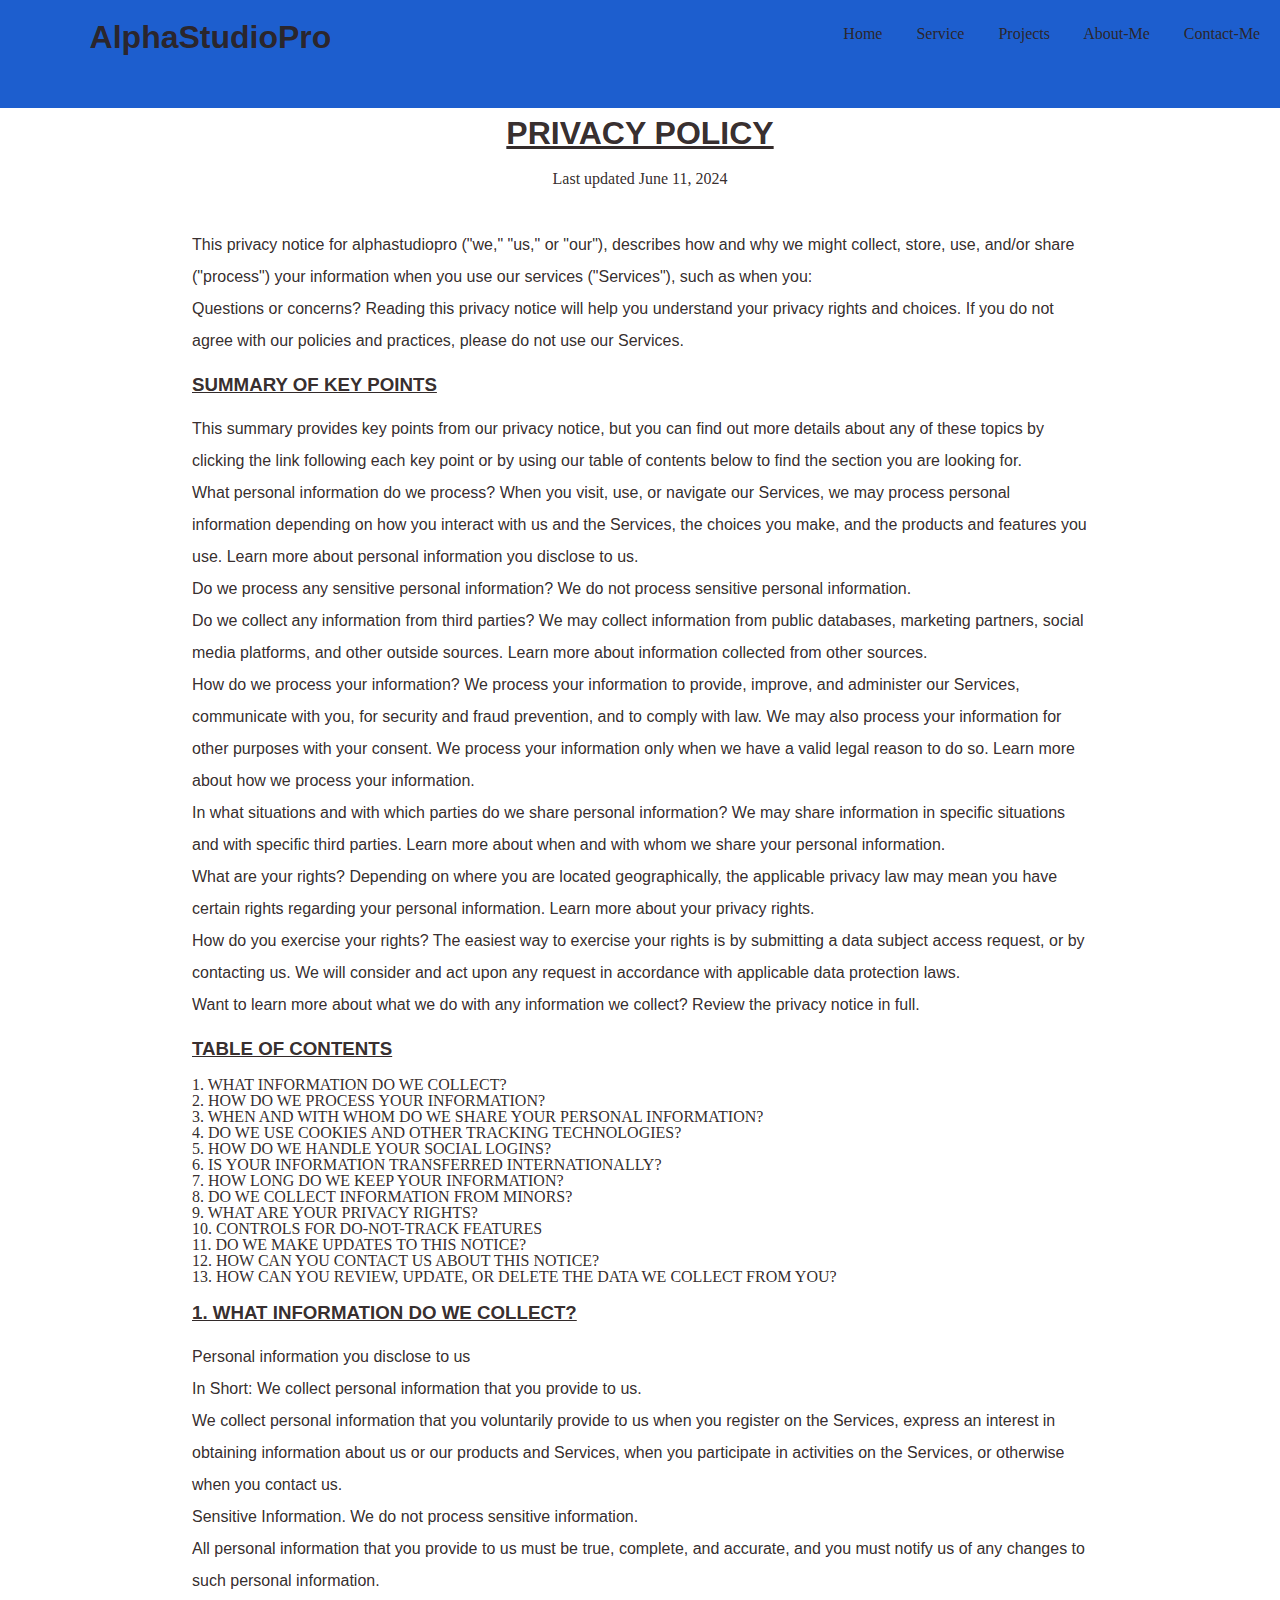
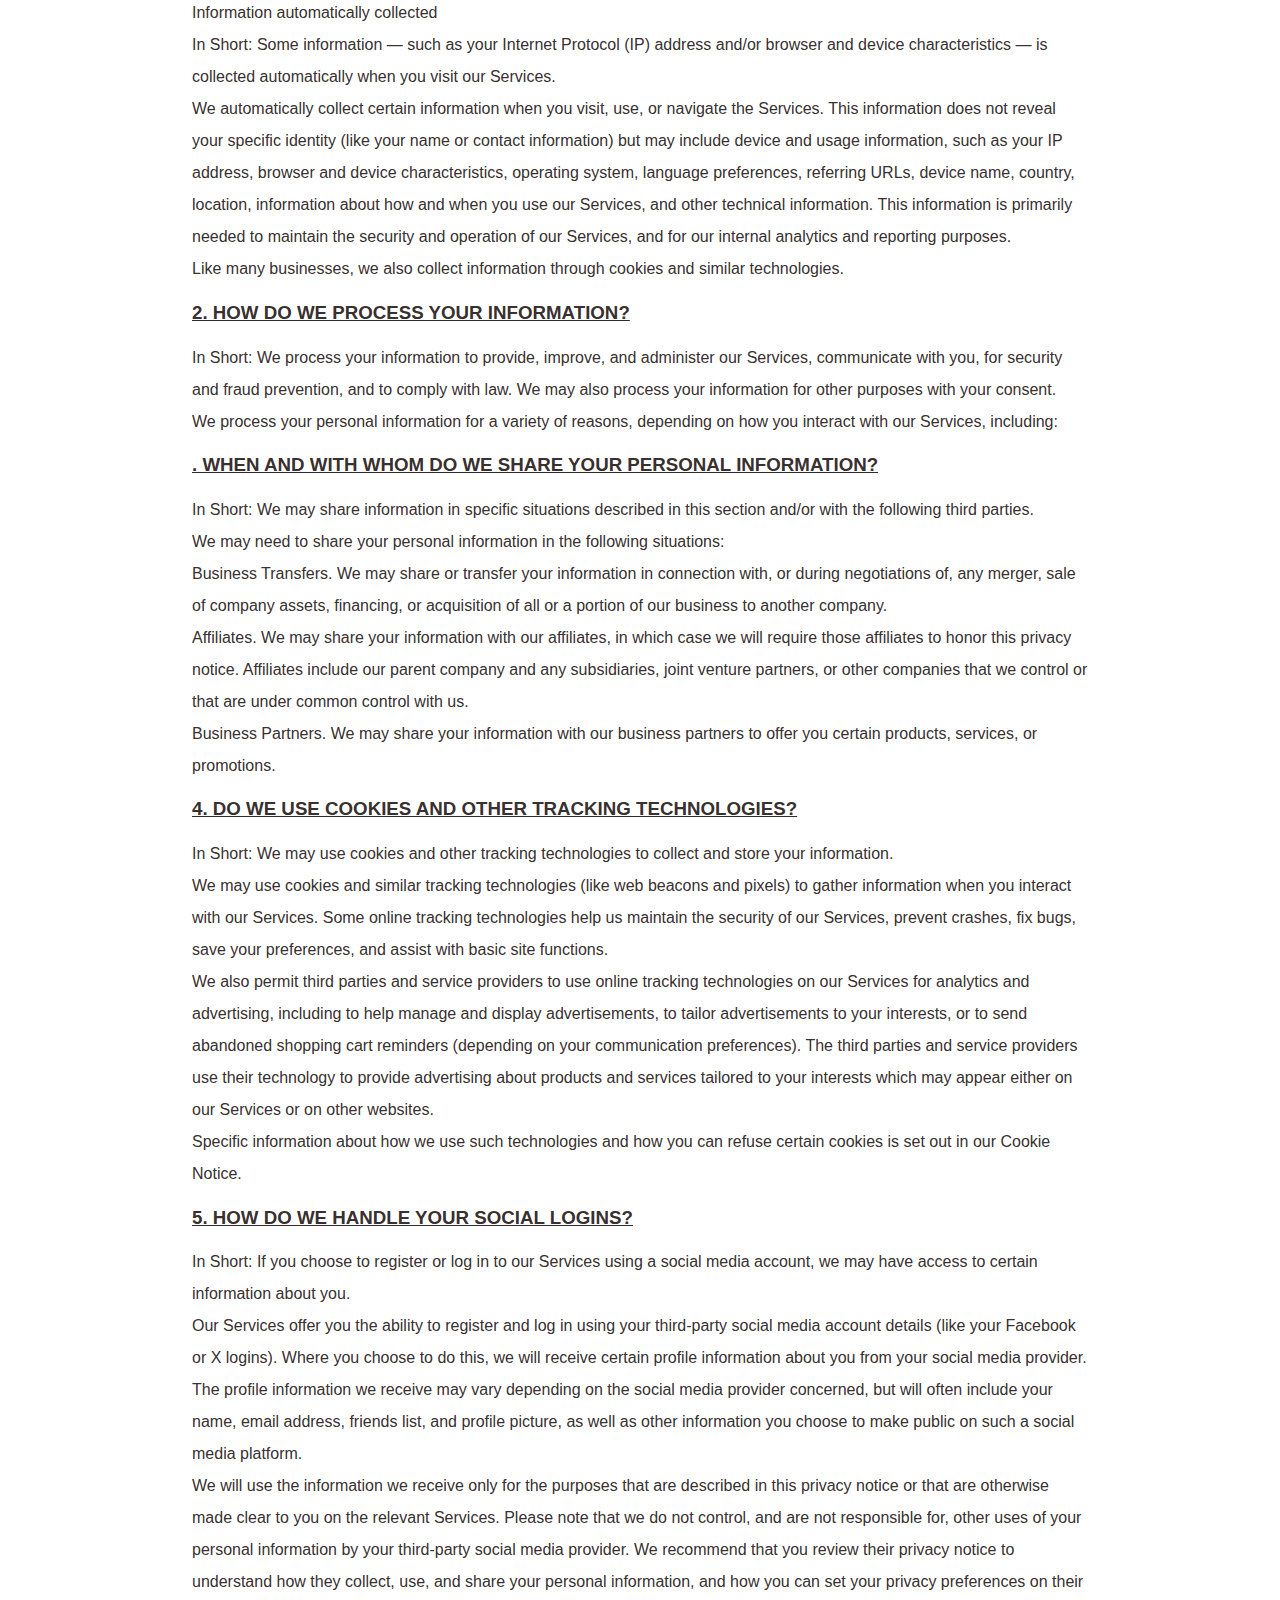
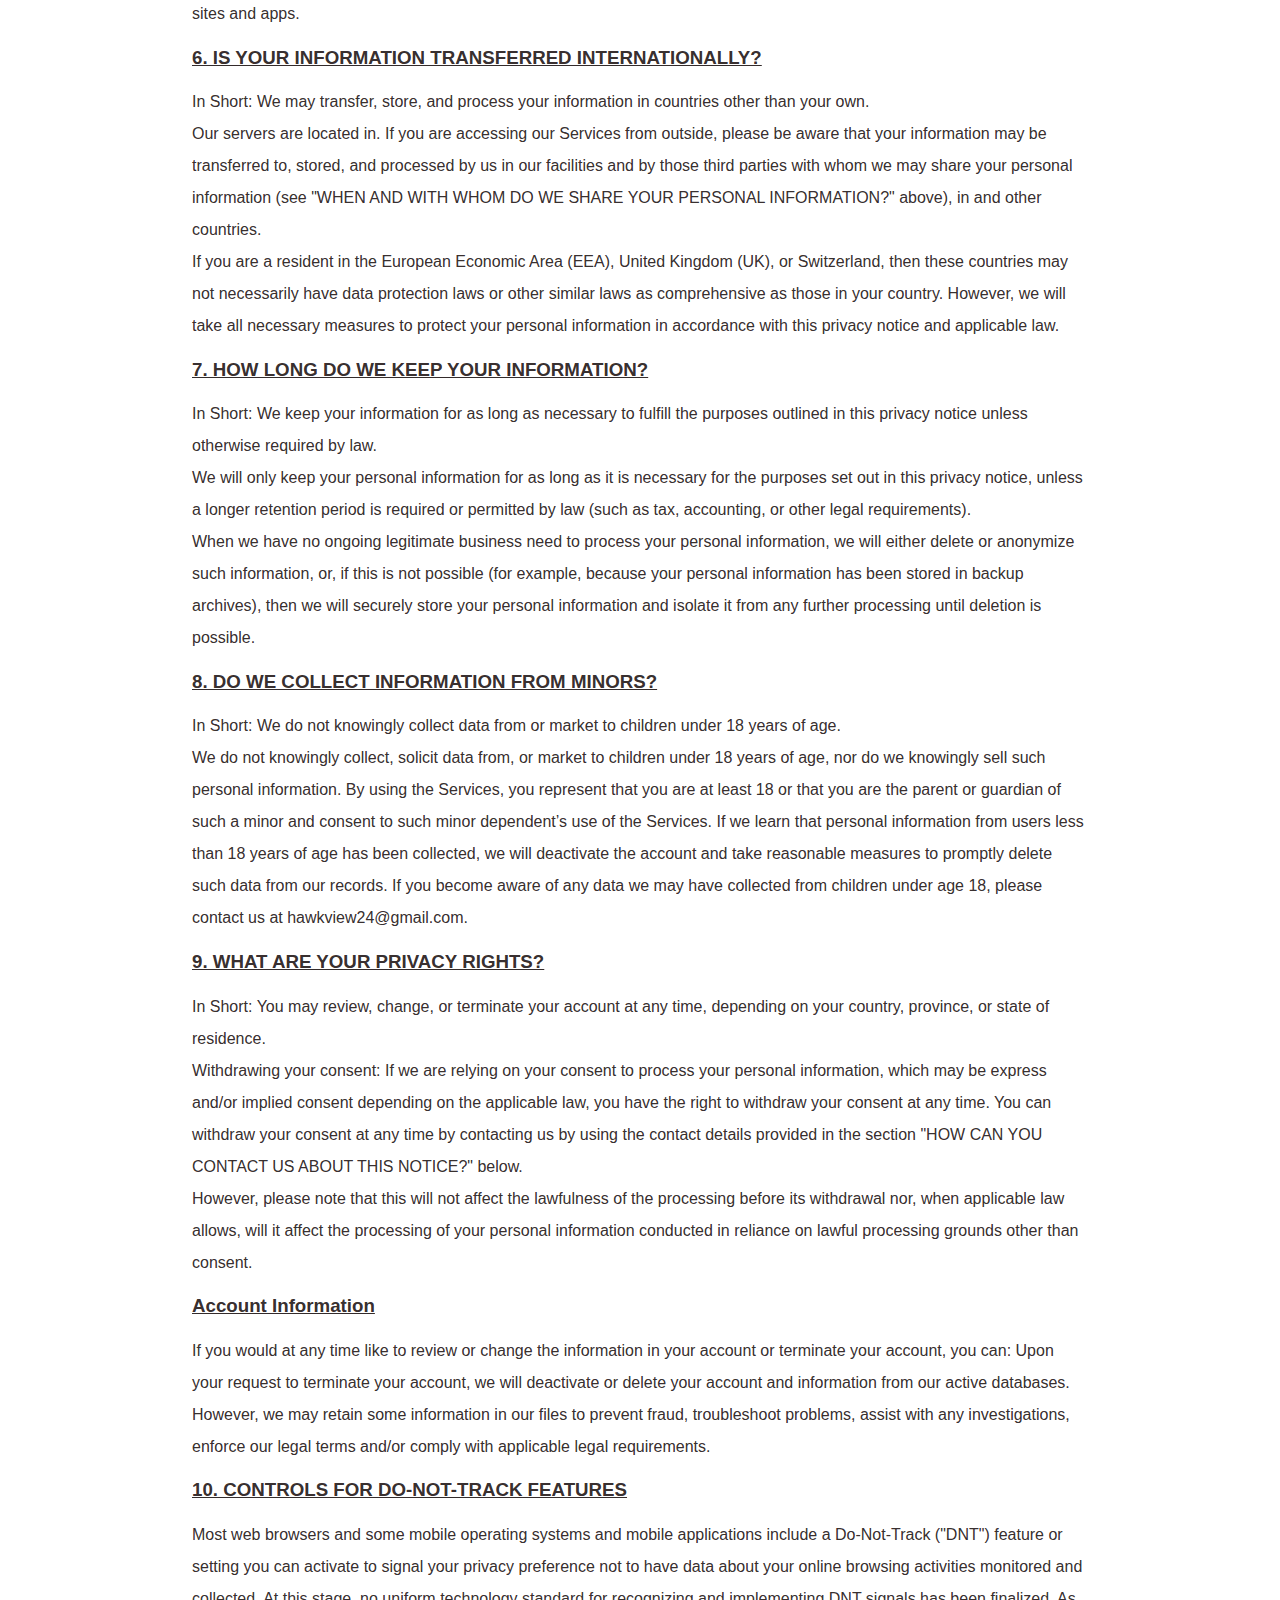
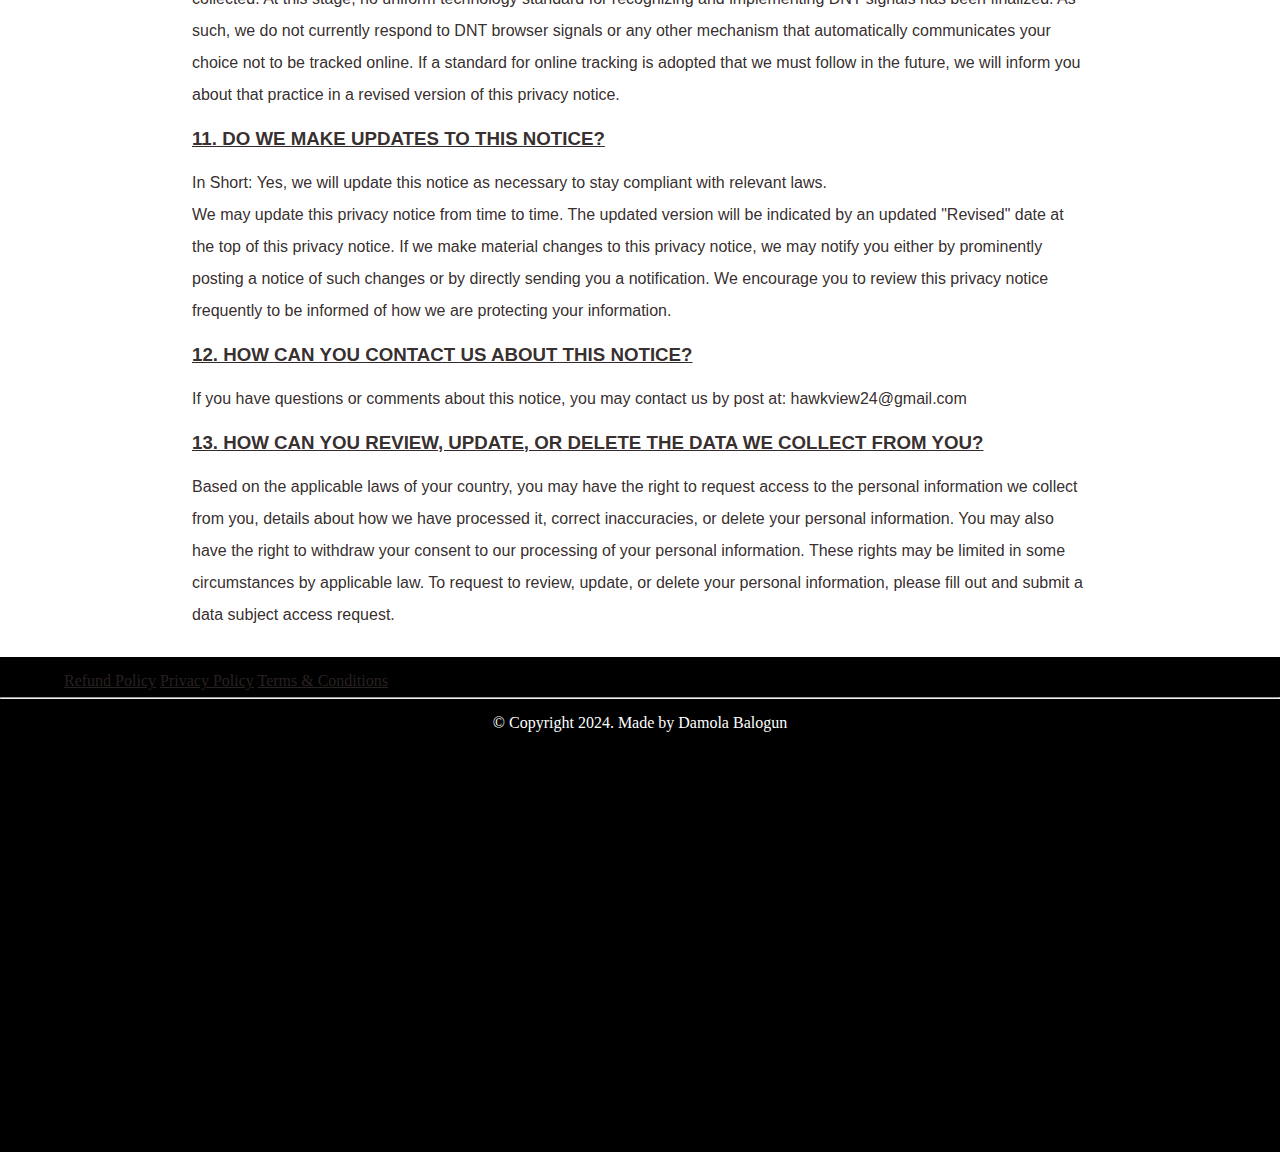
==== privacy-policy.html @ c692b12c "Add files via upload" ====
<!DOCTYPE html>
<html lang="en">
<head>
    <meta charset="UTF-8">
    <meta name="viewport" content="width=device-width, initial-scale=1.0">
    <title>Privacy Policy</title>
    <link rel="stylesheet" href="index.css">
</head>
<body>
    <header>  
        <h1 class="title">AlphaStudioPro</h1>

        <i class="menu_bar"onclick="open_menu()">Menu</i> 

       <div class="pc_menu">
        <a href="#">Home </a>
        <a href="#">Service </a>
        <a href="#">Projects </a>
        <a href="#">About-Me </a>
        <a href="#">Contact-Me </a>
       </div>
    </header>
    <br /><br /><br /><br /><br /><br />
    <h1><u>PRIVACY POLICY</u></h1>
    <p style="text-align: center;">Last updated June 11, 2024</p>

    <div class="all-box">
        <p>This privacy notice for alphastudiopro ("we," "us," or "our"), describes how and why we might collect, store, use, and/or share ("process") your information when you use our services ("Services"), such as when you:<br />
            Questions or concerns? Reading this privacy notice will help you understand your privacy rights and choices. If you do not agree with our policies and practices, please do not use our Services.</p>

            <h3>SUMMARY OF KEY POINTS</h3>
<p>
This summary provides key points from our privacy notice, but you can find out more details about any of these topics by clicking the link following each key point or by using our table of contents below to find the section you are looking for.
<br />
What personal information do we process? When you visit, use, or navigate our Services, we may process personal information depending on how you interact with us and the Services, the choices you make, and the products and features you use. Learn more about personal information you disclose to us.
<br />
Do we process any sensitive personal information? We do not process sensitive personal information.
<br />
Do we collect any information from third parties? We may collect information from public databases, marketing partners, social media platforms, and other outside sources. Learn more about information collected from other sources.
<br />
How do we process your information? We process your information to provide, improve, and administer our Services, communicate with you, for security and fraud prevention, and to comply with law. We may also process your information for other purposes with your consent. We process your information only when we have a valid legal reason to do so. Learn more about how we process your information.
<br />
In what situations and with which parties do we share personal information? We may share information in specific situations and with specific third parties. Learn more about when and with whom we share your personal information.
<br />
What are your rights? Depending on where you are located geographically, the applicable privacy law may mean you have certain rights regarding your personal information. Learn more about your privacy rights.
<br />
How do you exercise your rights? The easiest way to exercise your rights is by submitting a data subject access request, or by contacting us. We will consider and act upon any request in accordance with applicable data protection laws.
<br />
Want to learn more about what we do with any information we collect? Review the privacy notice in full.
</p>

<h3>TABLE OF CONTENTS</h3>

1. WHAT INFORMATION DO WE COLLECT?<br />
2. HOW DO WE PROCESS YOUR INFORMATION?<br />
3. WHEN AND WITH WHOM DO WE SHARE YOUR PERSONAL INFORMATION?<br />
4. DO WE USE COOKIES AND OTHER TRACKING TECHNOLOGIES?<br />
5. HOW DO WE HANDLE YOUR SOCIAL LOGINS?  <br />
6. IS YOUR INFORMATION TRANSFERRED INTERNATIONALLY?<br />
7. HOW LONG DO WE KEEP YOUR INFORMATION?<br />
8. DO WE COLLECT INFORMATION FROM MINORS?<br />
9. WHAT ARE YOUR PRIVACY RIGHTS?<br />
10. CONTROLS FOR DO-NOT-TRACK FEATURES<br />
11. DO WE MAKE UPDATES TO THIS NOTICE?<br />
12. HOW CAN YOU CONTACT US ABOUT THIS NOTICE?<br />
13. HOW CAN YOU REVIEW, UPDATE, OR DELETE THE DATA WE COLLECT FROM YOU?<br />


<h3>1. WHAT INFORMATION DO WE COLLECT?</h3>
<p>
Personal information you disclose to us
<br />
In Short: We collect personal information that you provide to us.
<br />
We collect personal information that you voluntarily provide to us when you register on the Services, express an interest in obtaining information about us or our products and Services, when you participate in activities on the Services, or otherwise when you contact us.
<br />
Sensitive Information. We do not process sensitive information.
<br />
All personal information that you provide to us must be true, complete, and accurate, and you must notify us of any changes to such personal information.
<br />
Information automatically collected
<br />
In Short: Some information — such as your Internet Protocol (IP) address and/or browser and device characteristics — is collected automatically when you visit our Services.
<br />
We automatically collect certain information when you visit, use, or navigate the Services. This information does not reveal your specific identity (like your name or contact information) but may include device and usage information, such as your IP address, browser and device characteristics, operating system, language preferences, referring URLs, device name, country, location, information about how and when you use our Services, and other technical information. This information is primarily needed to maintain the security and operation of our Services, and for our internal analytics and reporting purposes.
<br />
Like many businesses, we also collect information through cookies and similar technologies.
</p>

<h3>2. HOW DO WE PROCESS YOUR INFORMATION?</h3>
<p>
In Short: We process your information to provide, improve, and administer our Services, communicate with you, for security and fraud prevention, and to comply with law. We may also process your information for other purposes with your consent.
<br />
We process your personal information for a variety of reasons, depending on how you interact with our Services, including:
</p>

<h3>. WHEN AND WITH WHOM DO WE SHARE YOUR PERSONAL INFORMATION?</h3>
<p>
In Short: We may share information in specific situations described in this section and/or with the following third parties.
<br />
We may need to share your personal information in the following situations:<br />
Business Transfers. We may share or transfer your information in connection with, or during negotiations of, any merger, sale of company assets, financing, or acquisition of all or a portion of our business to another company.<br />
Affiliates. We may share your information with our affiliates, in which case we will require those affiliates to honor this privacy notice. Affiliates include our parent company and any subsidiaries, joint venture partners, or other companies that we control or that are under common control with us.<br />
Business Partners. We may share your information with our business partners to offer you certain products, services, or promotions.<br />
</p>

<h3>4. DO WE USE COOKIES AND OTHER TRACKING TECHNOLOGIES?</h3>
<p>
In Short: We may use cookies and other tracking technologies to collect and store your information.
<br />
We may use cookies and similar tracking technologies (like web beacons and pixels) to gather information when you interact with our Services. Some online tracking technologies help us maintain the security of our Services, prevent crashes, fix bugs, save your preferences, and assist with basic site functions.
<br />
We also permit third parties and service providers to use online tracking technologies on our Services for analytics and advertising, including to help manage and display advertisements, to tailor advertisements to your interests, or to send abandoned shopping cart reminders (depending on your communication preferences). The third parties and service providers use their technology to provide advertising about products and services tailored to your interests which may appear either on our Services or on other websites.
<br />
Specific information about how we use such technologies and how you can refuse certain cookies is set out in our Cookie Notice.
</p>

<h3>5. HOW DO WE HANDLE YOUR SOCIAL LOGINS?</h3>
<p>
In Short: If you choose to register or log in to our Services using a social media account, we may have access to certain information about you.
<br />
Our Services offer you the ability to register and log in using your third-party social media account details (like your Facebook or X logins). Where you choose to do this, we will receive certain profile information about you from your social media provider. The profile information we receive may vary depending on the social media provider concerned, but will often include your name, email address, friends list, and profile picture, as well as other information you choose to make public on such a social media platform.
<br />
We will use the information we receive only for the purposes that are described in this privacy notice or that are otherwise made clear to you on the relevant Services. Please note that we do not control, and are not responsible for, other uses of your personal information by your third-party social media provider. We recommend that you review their privacy notice to understand how they collect, use, and share your personal information, and how you can set your privacy preferences on their sites and apps.
</p>

<h3>6. IS YOUR INFORMATION TRANSFERRED INTERNATIONALLY?</h3>
<p>
In Short: We may transfer, store, and process your information in countries other than your own.
<br />
Our servers are located in. If you are accessing our Services from outside, please be aware that your information may be transferred to, stored, and processed by us in our facilities and by those third parties with whom we may share your personal information (see "WHEN AND WITH WHOM DO WE SHARE YOUR PERSONAL INFORMATION?" above), in and other countries.
<br />
If you are a resident in the European Economic Area (EEA), United Kingdom (UK), or Switzerland, then these countries may not necessarily have data protection laws or other similar laws as comprehensive as those in your country. However, we will take all necessary measures to protect your personal information in accordance with this privacy notice and applicable law.
</p>

<h3>7. HOW LONG DO WE KEEP YOUR INFORMATION?</h3>
<p>
In Short: We keep your information for as long as necessary to fulfill the purposes outlined in this privacy notice unless otherwise required by law.
<br />
We will only keep your personal information for as long as it is necessary for the purposes set out in this privacy notice, unless a longer retention period is required or permitted by law (such as tax, accounting, or other legal requirements).
<br />
When we have no ongoing legitimate business need to process your personal information, we will either delete or anonymize such information, or, if this is not possible (for example, because your personal information has been stored in backup archives), then we will securely store your personal information and isolate it from any further processing until deletion is possible.
</p>

<h3>8. DO WE COLLECT INFORMATION FROM MINORS?</h3>
<p>
In Short: We do not knowingly collect data from or market to children under 18 years of age.
<br />
We do not knowingly collect, solicit data from, or market to children under 18 years of age, nor do we knowingly sell such personal information. By using the Services, you represent that you are at least 18 or that you are the parent or guardian of such a minor and consent to such minor dependent’s use of the Services. If we learn that personal information from users less than 18 years of age has been collected, we will deactivate the account and take reasonable measures to promptly delete such data from our records. If you become aware of any data we may have collected from children under age 18, please contact us at hawkview24@gmail.com.
</p>

<h3>9. WHAT ARE YOUR PRIVACY RIGHTS?</h3>
<p>
In Short:  You may review, change, or terminate your account at any time, depending on your country, province, or state of residence.
<br />
Withdrawing your consent: If we are relying on your consent to process your personal information, which may be express and/or implied consent depending on the applicable law, you have the right to withdraw your consent at any time. You can withdraw your consent at any time by contacting us by using the contact details provided in the section "HOW CAN YOU CONTACT US ABOUT THIS NOTICE?" below.
<br />
However, please note that this will not affect the lawfulness of the processing before its withdrawal nor, when applicable law allows, will it affect the processing of your personal information conducted in reliance on lawful processing grounds other than consent.
</p>
<h3>Account Information</h3>
<p>
If you would at any time like to review or change the information in your account or terminate your account, you can:
Upon your request to terminate your account, we will deactivate or delete your account and information from our active databases. However, we may retain some information in our files to prevent fraud, troubleshoot problems, assist with any investigations, enforce our legal terms and/or comply with applicable legal requirements.
</p>
<h3>10. CONTROLS FOR DO-NOT-TRACK FEATURES</h3>
<p>
Most web browsers and some mobile operating systems and mobile applications include a Do-Not-Track ("DNT") feature or setting you can activate to signal your privacy preference not to have data about your online browsing activities monitored and collected. At this stage, no uniform technology standard for recognizing and implementing DNT signals has been finalized. As such, we do not currently respond to DNT browser signals or any other mechanism that automatically communicates your choice not to be tracked online. If a standard for online tracking is adopted that we must follow in the future, we will inform you about that practice in a revised version of this privacy notice.
</p>

<h3>11. DO WE MAKE UPDATES TO THIS NOTICE?</h3>
<p>
In Short: Yes, we will update this notice as necessary to stay compliant with relevant laws.
<br />
We may update this privacy notice from time to time. The updated version will be indicated by an updated "Revised" date at the top of this privacy notice. If we make material changes to this privacy notice, we may notify you either by prominently posting a notice of such changes or by directly sending you a notification. We encourage you to review this privacy notice frequently to be informed of how we are protecting your information.
</p>

<h3>12. HOW CAN YOU CONTACT US ABOUT THIS NOTICE?</h3>
<p>
If you have questions or comments about this notice, you may contact us by post at: hawkview24@gmail.com
</p>
<h3>13. HOW CAN YOU REVIEW, UPDATE, OR DELETE THE DATA WE COLLECT FROM YOU?</h3>
<p>
Based on the applicable laws of your country, you may have the right to request access to the personal information we collect from you, details about how we have processed it, correct inaccuracies, or delete your personal information. You may also have the right to withdraw your consent to our processing of your personal information. These rights may be limited in some circumstances by applicable law. To request to review, update, or delete your personal information, please fill out and submit a data subject access request.
</p>
</div>

<footer>
    <br />
    <div class="box">
        <a href="refund-policy.html">Refund Policy</a>
        <a href="privacy-policy.html">Privacy Policy</a>
        <a href="terms&conditions.html">Terms & Conditions</a>
    </div>
    <hr />
    <p style="text-align: center;color: white;">© Copyright 2024. Made by Damola Balogun</p>
</footer>
    <style>
        body {
            text-align: left;
            line-height: 1;
        }
        body h1 {
            text-align: center;
            font-family: 'Trebuchet MS', 'Lucida Sans Unicode', 'Lucida Grande', 'Lucida Sans', Arial, sans-serif;
        }
        body .all-box {
            padding: 10px;
            width: 70vw;
            margin-right: auto;
            margin-left: auto;
            align-items: center;
            justify-content: center;
        }
        .all-box h3 {
            text-decoration: underline;
            font-family: 'Trebuchet MS', 'Lucida Sans Unicode', 'Lucida Grande', 'Lucida Sans', Arial, sans-serif;
        }
        .all-box p {
            font-family: 'Trebuchet MS', 'Lucida Sans Unicode', 'Lucida Grande', 'Lucida Sans', Arial, sans-serif;
            line-height: 2;
        }
        @media (max-width: 768px) {
            body .all-box {
                width: 90vw;
            }
        }
    </style>
</body>
</html>
---- index.css ----
*{
    color: rgba(44, 35, 35, 0.966);
}

body{
    margin: 0;
    padding: 0;
    background-color: white;
}

header{
    width: 100vw;
    height: 12vh;
    display: flex;
    position: fixed;
    border-bottom: 2px solid white;
    background-color: rgb(29, 94, 206);
}

header .title{
    margin-left: 7%;
    font-weight: 800;
    cursor: pointer;
    font-family: 'Trebuchet MS', 'Lucida Sans Unicode', 'Lucida Grande', 'Lucida Sans', Arial, sans-serif;
}

header .menu_bar{
    display: none;
}

.menu{
    width: 100vw;
    height: 88vh;
    position: fixed;
    display: none;
    text-align: center;
    flex-direction: column;
    background-color: rgb(73, 80, 92);
}

.menu a{
    margin-top: 5%;
    text-decoration: none;
    font-family: Arial, Helvetica, sans-serif;
}

header .pc_menu{
    margin-top: 2%;
    margin-left: 40%;
}

header .pc_menu a{
    text-decoration: none;
    word-spacing: 30px;
}

@media (max-width: 1050px) {
    header .title {
        margin-left: auto;
        margin-right: auto;
    }
    header .menu_bar{
        display: none;
        font-weight: 900;
        font-size: large;
        margin-top: 2%;
        margin-left: 90%;
        position: fixed;
        color: white;
    }
    header .pc_menu{
        display: none;
    }
}

.introduction{
    width: 100vw;
    height: 88vh;
    background-color: rgb(52, 121, 240);
}

.introduction img{
    margin-left: 50%;
    width: 40vw;
    height: 50vh;
    margin-top: -15%;
    border-radius: 50%;
}

.first_section{
    text-align: center;
    width: 30vw;
    margin-left: 12%;
}

.first_section h1{
    font-weight: 300;
    font-family: 'Segoe UI', Tahoma, Geneva, Verdana, sans-serif;
}

.first_section .des{
    font-size: large;
}

.first_section .cta{
    width: 16vw;
    height: 7vh;
    color: white;
    cursor: pointer;
    font-weight: bold;
    border: 2px solid rgb(29, 94, 206);
    background-color: rgb(29, 94, 206);
}

@media (max-width: 750px) {
    .first_section{
        margin-left: 10%;
        width: 80vw;
    }
    .first_section .cta{
        width: 30vw;
        text-decoration: none;
        font-family: 'Franklin Gothic Medium', 'Arial Narrow', Arial, sans-serif;
        font-size: medium;
        border: 2px solid white;
    }
    .introduction img{
        display: none;
    }
}

.about_section h1{
    text-align: center;
    text-transform: uppercase;
    font-family: 'Segoe UI', Tahoma, Geneva, Verdana, sans-serif;
}

.des2{
    text-align: center;
    width: 50vw;
    margin-left: 25%;
    margin-top: -1%;
    font-size: larger;
}

.about_section .bio .about_me{
    width: 60vw;
    height: max-content;
    margin-left: 20%;
}

.about_section .bio .about_me .title2{
    font-weight: 900;
    color: black;
    text-align: center;
    font-size: x-large;
}

.about_section .bio .about_me .infos{
    font-size: larger;
    font-weight: lighter;
}

.about_section .bio .skills{
    height: max-content;
}

.title3{
    text-align: center;
}

.all_skill{
    font-size: larger;
    font-weight: light;
    margin-left: 25%;
    text-align: center;
    width: 50vw;
}

.projects{
    width: 100vw;
    height: max-content;
    border-top: 10px solid white;
    background-color: rgb(29, 94, 206);
}

.projects-display{
    display: grid;
    grid-template-columns: auto auto auto;
    justify-content: space-around;
}

.projects-display .project1{
    width: 30vw;
    height: min-content;
    cursor: pointer;
    border: 1px solid white;
}

.project1 h3{
    margin-top: 2%;
    color: white;
    text-align: center;
    text-decoration: underline;
    font-family: 'Lucida Sans', 'Lucida Sans Regular', 'Lucida Grande', 'Lucida Sans Unicode', Geneva, Verdana, sans-serif;
}

.project1 p{
    color: black;
    margin-top: -4%;
    font-size: 15px;
    font-weight: 700;
    text-align: center;
    font-style: oblique;
    text-decoration: none;
}

.project1 img{
    width: 30vw;
    height: 30vh;
    border-bottom: 1px solid white;
}

.contact .forms{
    width: 50vw;
    margin-left: 25%;
    background-color: white;
}

input{
    width: 40vw;
    height: 7vh;
    margin-left: 10%;
    margin-top: 2%;
}

textarea{
    height: 20vh;
    width: 40vw;
    margin-right: auto;
    margin-left: auto;
    margin-left: 10%;
}

input[type=submit]{
    width: 10vw;
    height: 6vh;
    margin-left: 40%;
    cursor: pointer;
    border: 2px solid rgb(29, 94, 206);
    background-color: rgb(29, 94, 206);
}

footer{
    width: 100vw;
    height: 55vh;
    color: white;
    background-color: black;
}

.box{
    width: 90vw;
    margin-left: 5%;
    color: white;
}

.des3{
    color: white;
    width: 30vw;
    font-weight: 100;
}

.social{
    text-align: right;
}

@media (max-width: 750px) {
    .des2{
        width: 90vw;
        margin-left: 5%;
    }
    input[type=submit]{
        width: 20vw;
        margin-left: 30%;
    }
    .des3{
        width: 70vw;
    }
    .projects-display {
        grid-template-columns: auto;
        align-items: center;
    }
    .projects-display .project1 {
        width: 90vw;
        margin-top: 2%;
        margin-left: -2%;
    }
    .project1 img {
        width: 100%;
    }
    .about_me .infos {
        width: 90vw;
        margin-left: -23%;
    }
    .skills .all_skill {
        width: 90vw;
        margin-left: 5%;
    }
    .contact .forms {
        width: 90vw;
        margin-left: 4%;
    }
    .contact .forms input {
        width: 80vw;
        margin-left: 5%;
    }
    .contact .forms textarea {
        width: 80vw;
        margin-left: 5%;
    }
}
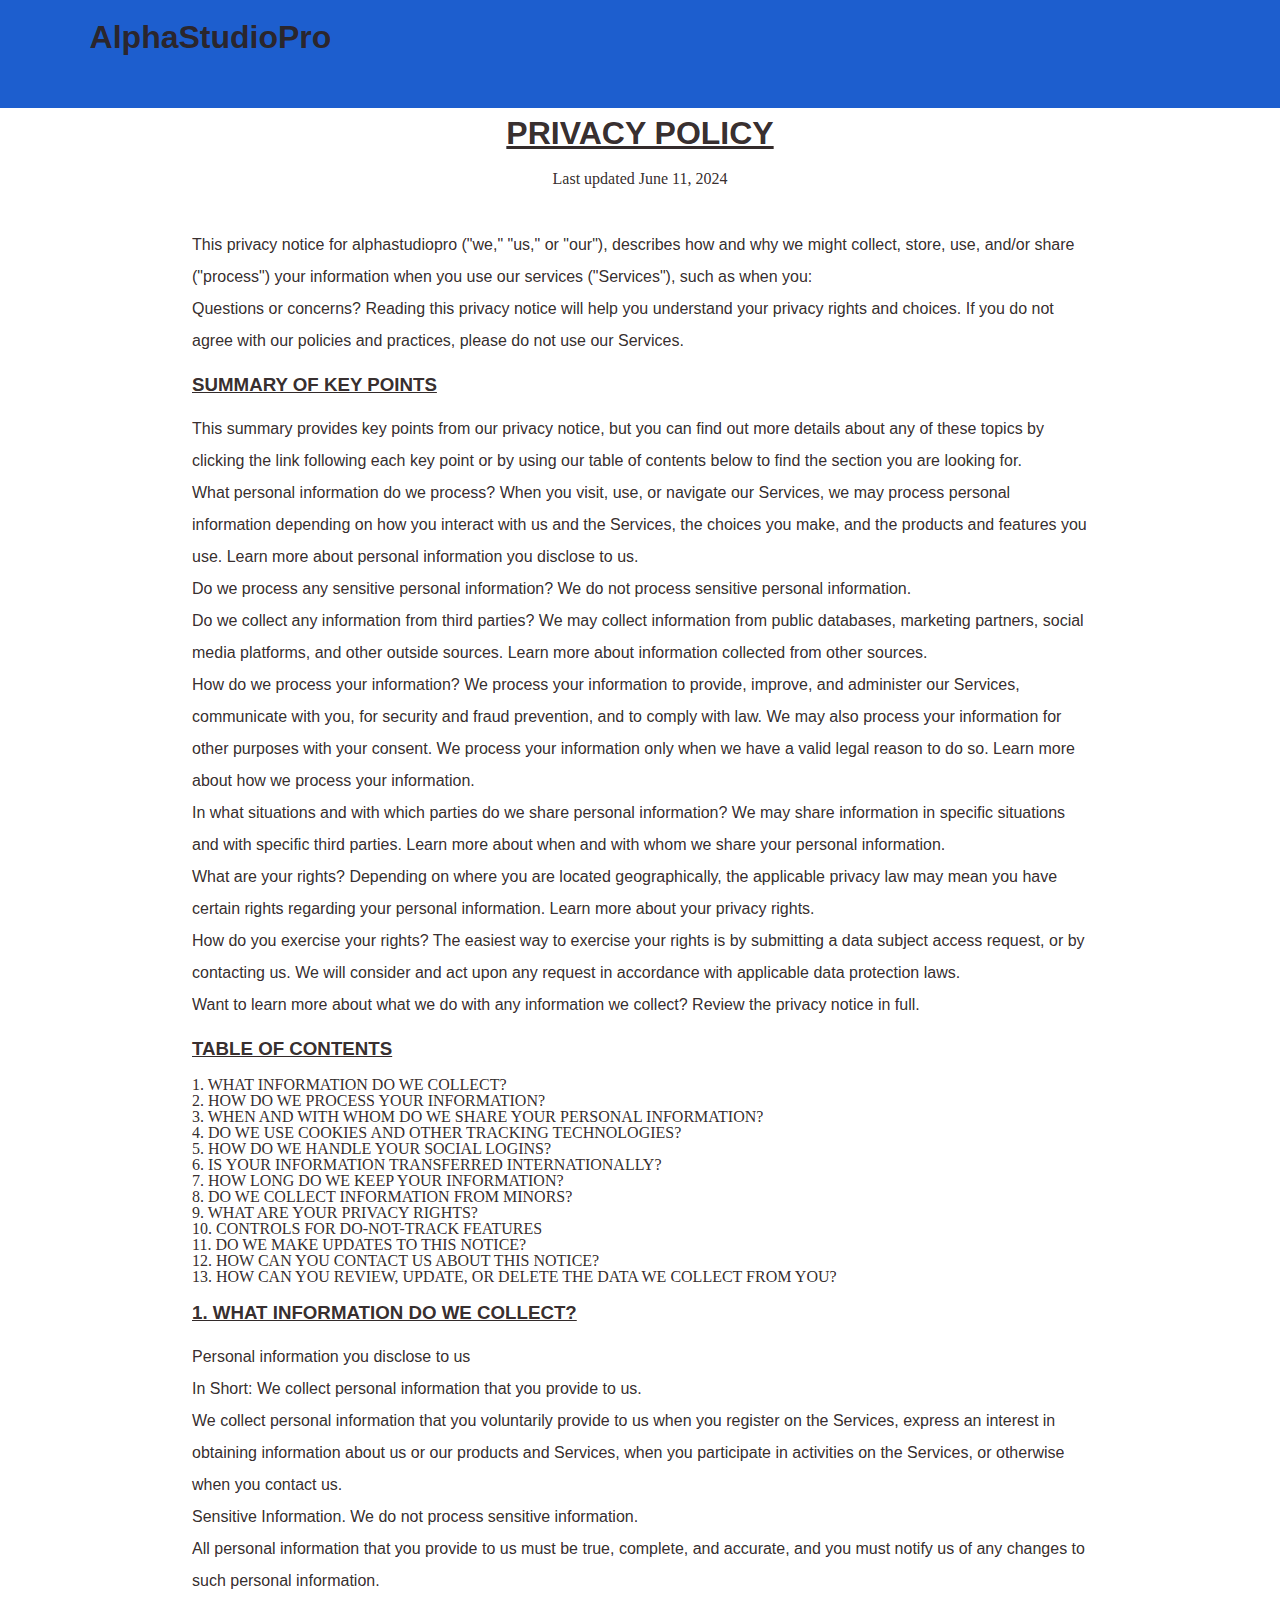
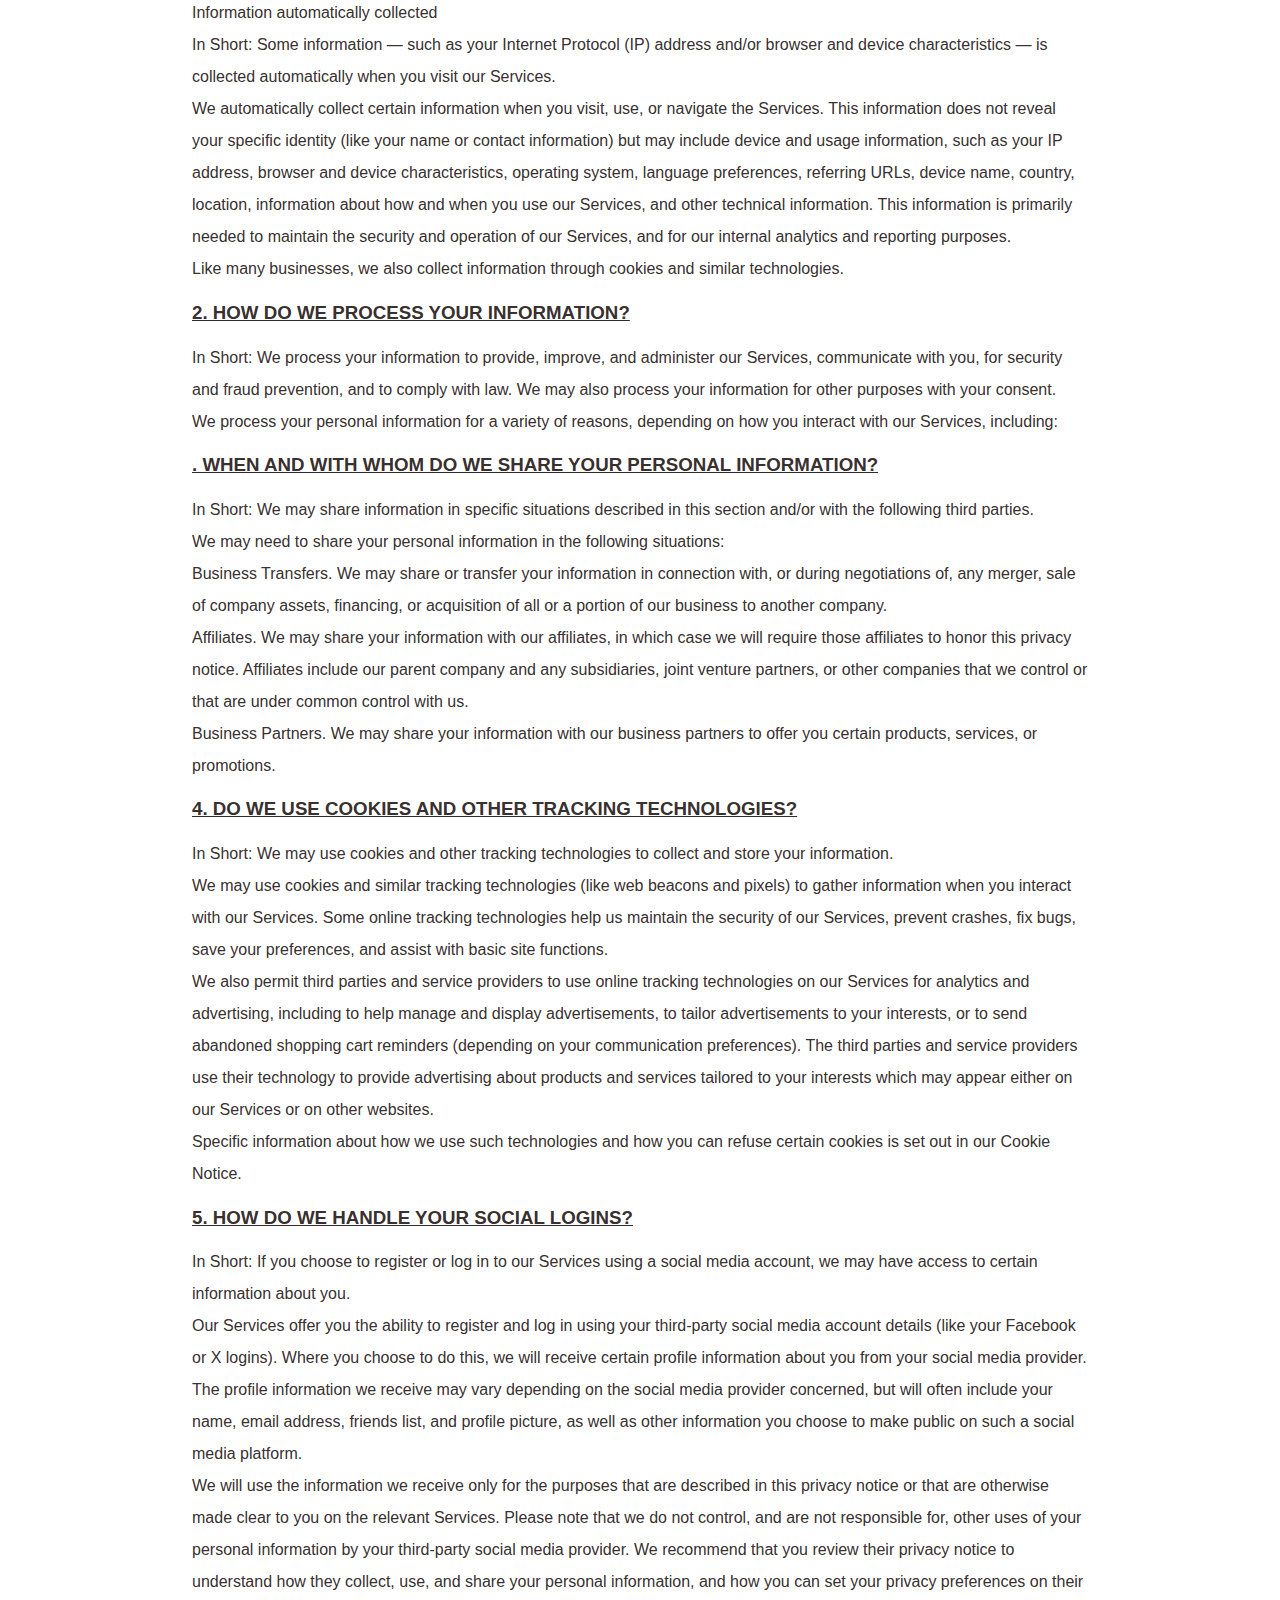
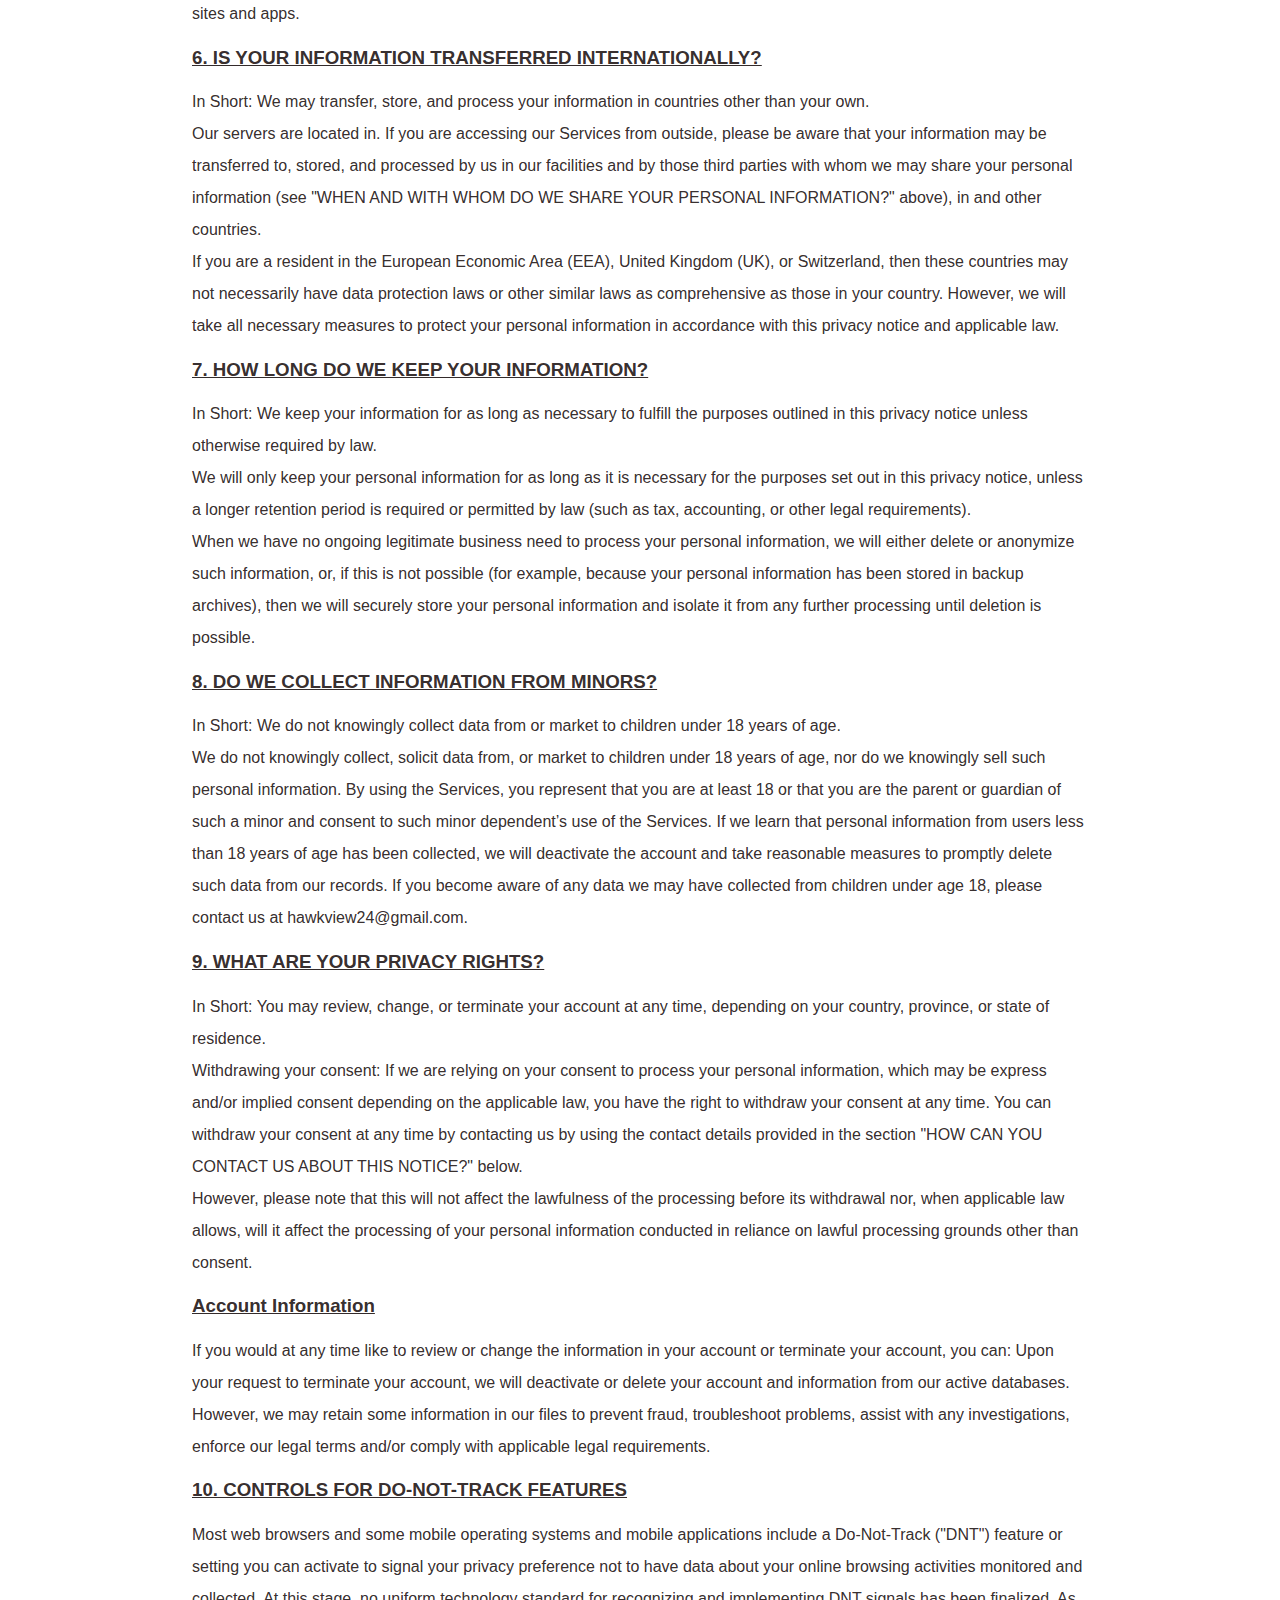
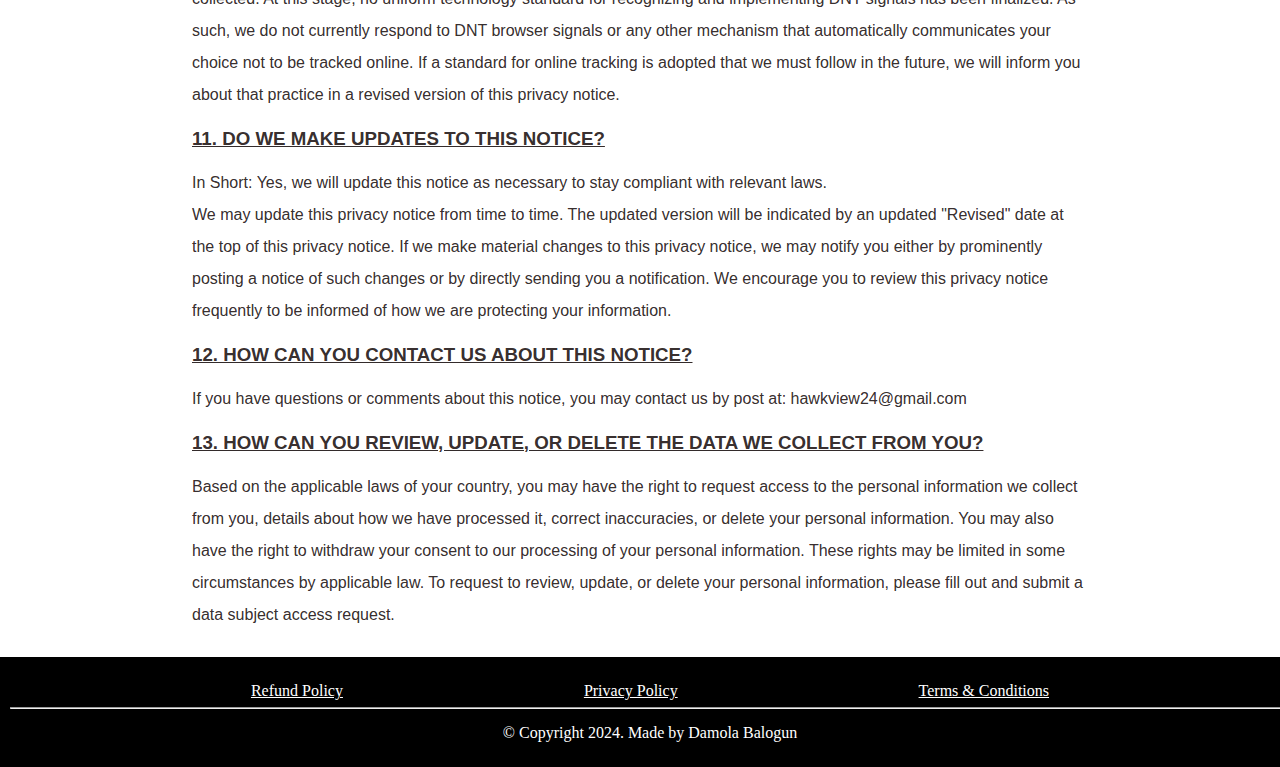
==== commit 795af25b: "Update privacy-policy.html" ====
--- a/privacy-policy.html
+++ b/privacy-policy.html
@@ -9,16 +9,6 @@
 <body>
     <header>  
         <h1 class="title">AlphaStudioPro</h1>
-
-        <i class="menu_bar"onclick="open_menu()">Menu</i> 
-
-       <div class="pc_menu">
-        <a href="#">Home </a>
-        <a href="#">Service </a>
-        <a href="#">Projects </a>
-        <a href="#">About-Me </a>
-        <a href="#">Contact-Me </a>
-       </div>
     </header>
     <br /><br /><br /><br /><br /><br />
     <h1><u>PRIVACY POLICY</u></h1>
@@ -226,4 +216,4 @@
         }
     </style>
 </body>
-</html>+</html>
--- a/index.css
+++ b/index.css
@@ -112,23 +112,6 @@
     background-color: rgb(29, 94, 206);
 }
 
-@media (max-width: 750px) {
-    .first_section{
-        margin-left: 10%;
-        width: 80vw;
-    }
-    .first_section .cta{
-        width: 30vw;
-        text-decoration: none;
-        font-family: 'Franklin Gothic Medium', 'Arial Narrow', Arial, sans-serif;
-        font-size: medium;
-        border: 2px solid white;
-    }
-    .introduction img{
-        display: none;
-    }
-}
-
 .about_section h1{
     text-align: center;
     text-transform: uppercase;
@@ -222,24 +205,26 @@
 }
 
 .contact .forms{
-    width: 50vw;
-    margin-left: 25%;
-    background-color: white;
+    display: flex;
+    padding: 20px;
+    align-items: center;
+    justify-content: space-evenly;
+}
+
+.forms .other-form {
+    text-align: center;
+    font-size: 16px;
+    font-family: 'Trebuchet MS', 'Lucida Sans Unicode', 'Lucida Grande', 'Lucida Sans', Arial, sans-serif;
 }
 
 input{
-    width: 40vw;
+    width: 35vw;
     height: 7vh;
-    margin-left: 10%;
-    margin-top: 2%;
 }
 
 textarea{
     height: 20vh;
-    width: 40vw;
-    margin-right: auto;
-    margin-left: auto;
-    margin-left: 10%;
+    width: 35vw;
 }
 
 input[type=submit]{
@@ -253,14 +238,19 @@
 
 footer{
     width: 100vw;
-    height: 55vh;
+    height: max-content;
+    padding: 10px;
     color: white;
     background-color: black;
 }
 
-.box{
-    width: 90vw;
-    margin-left: 5%;
+.box {
+    display: flex;
+    align-items: center;
+    justify-content: space-evenly;
+}
+
+.box a{
     color: white;
 }
 
@@ -274,7 +264,21 @@
     text-align: right;
 }
 
-@media (max-width: 750px) {
+@media (max-width: 768px) {
+    .first_section{
+        margin-left: 10%;
+        width: 80vw;
+    }
+    .first_section .cta{
+        width: 30vw;
+        text-decoration: none;
+        font-family: 'Franklin Gothic Medium', 'Arial Narrow', Arial, sans-serif;
+        font-size: medium;
+        border: 2px solid white;
+    }
+    .introduction img{
+        display: none;
+    }
     .des2{
         width: 90vw;
         margin-left: 5%;
@@ -307,21 +311,21 @@
         margin-left: 5%;
     }
     .contact .forms {
-        width: 90vw;
-        margin-left: 4%;
+        flex-direction: column;
     }
     .contact .forms input {
         width: 80vw;
-        margin-left: 5%;
+    }
+    .contact .forms input[type=submit] {
+        width: 40vw;
     }
     .contact .forms textarea {
         width: 80vw;
-        margin-left: 5%;
-    }
-}
-
-
-
-
-
-
+    }
+}
+
+
+
+
+
+
